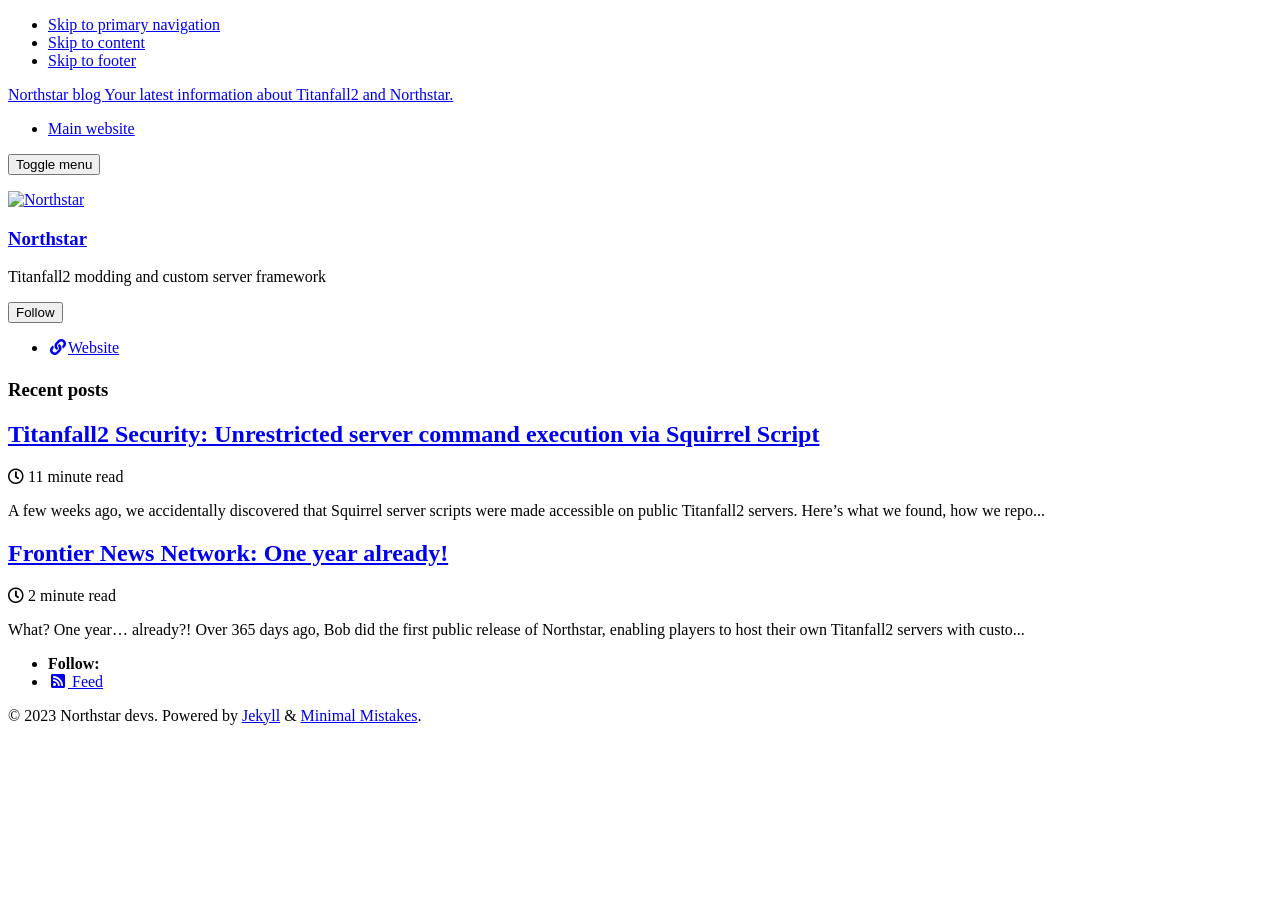
==== index.html @ 1e46d502 "jekyll build from Action bedf5f42bb04a371adc094c29cd2aaaa7dd830bb" ====
<!doctype html>
<!--
  Minimal Mistakes Jekyll Theme 4.24.0 by Michael Rose
  Copyright 2013-2020 Michael Rose - mademistakes.com | @mmistakes
  Free for personal and commercial use under the MIT license
  https://github.com/mmistakes/minimal-mistakes/blob/master/LICENSE
-->
<html lang="en" class="no-js">
  <head>
    <meta charset="utf-8">

<!-- begin _includes/seo.html --><title>Northstar blog</title>
<meta name="description" content="An amazing website.">


  


<!--
<meta property="og:type" content="website">
<meta property="og:locale" content="en_US">
<meta property="og:site_name" content="Northstar blog">
<meta property="og:title" content="Northstar blog">
<meta property="og:url" content="https://northstar.tf/blog/">
-->


  <meta property="og:description" content="An amazing website.">











  

  


<link rel="canonical" href="https://northstar.tf/blog/">










<!-- end _includes/seo.html -->



  <link href="/blog/feed.xml" type="application/atom+xml" rel="alternate" title="Northstar blog Feed">


<!-- https://t.co/dKP3o1e -->
<meta name="viewport" content="width=device-width, initial-scale=1.0">

<script>
  document.documentElement.className = document.documentElement.className.replace(/\bno-js\b/g, '') + ' js ';
</script>

<!-- For all browsers -->
<link rel="stylesheet" href="/blog/assets/css/main.css">
<link rel="preload" href="https://cdn.jsdelivr.net/npm/@fortawesome/fontawesome-free@5/css/all.min.css" as="style" onload="this.onload=null;this.rel='stylesheet'">
<noscript><link rel="stylesheet" href="https://cdn.jsdelivr.net/npm/@fortawesome/fontawesome-free@5/css/all.min.css"></noscript>



    <!-- start custom head snippets -->

<!-- insert favicons. use https://realfavicongenerator.net/ -->
<link rel="apple-touch-icon" sizes="120x120" href="/blog/assets/images/favicon/apple-touch-icon.png">
<link rel="icon" type="image/png" sizes="32x32" href="/blog/assets/images/favicon/favicon-32x32.png">
<link rel="icon" type="image/png" sizes="16x16" href="/blog/assets/images/favicon/favicon-16x16.png">
<link rel="manifest" href="/blog/assets/images/favicon/site.webmanifest">
<link rel="mask-icon" href="/blog/assets/images/favicon/safari-pinned-tab.svg" color="#5bbad5">
<meta name="msapplication-TileColor" content="#da532c">
<meta name="theme-color" content="#ffffff">

<!-- end custom head snippets -->

  </head>

  <body class="layout--home">
    <nav class="skip-links">
  <ul>
    <li><a href="#site-nav" class="screen-reader-shortcut">Skip to primary navigation</a></li>
    <li><a href="#main" class="screen-reader-shortcut">Skip to content</a></li>
    <li><a href="#footer" class="screen-reader-shortcut">Skip to footer</a></li>
  </ul>
</nav>

    

<div class="masthead">
  <div class="masthead__inner-wrap">
    <div class="masthead__menu">
      <nav id="site-nav" class="greedy-nav">
        
        <a class="site-title" href="/blog/">
          Northstar blog
          <span class="site-subtitle">Your latest information about Titanfall2 and Northstar.</span>
        </a>
        <ul class="visible-links"><li class="masthead__menu-item">
              <a href="https://northstar.tf">Main website</a>
            </li></ul>
        
        <button class="greedy-nav__toggle hidden" type="button">
          <span class="visually-hidden">Toggle menu</span>
          <div class="navicon"></div>
        </button>
        <ul class="hidden-links hidden"></ul>
      </nav>
    </div>
  </div>
</div>


    <div class="initial-content">
      



<div id="main" role="main">
  
  <div class="sidebar sticky">
  


<div itemscope itemtype="https://schema.org/Person" class="h-card">

  
    <div class="author__avatar">
      <a href="https://northstar.tf/blog/">
        <img src="/blog/assets/images/northstar-logo.png" alt="Northstar" itemprop="image" class="u-photo">
      </a>
    </div>
  

  <div class="author__content">
    <h3 class="author__name p-name" itemprop="name">
      <a class="u-url" rel="me" href="https://northstar.tf/blog/" itemprop="url">Northstar</a>
    </h3>
    
      <div class="author__bio p-note" itemprop="description">
        <p>Titanfall2 modding and custom server framework</p>

      </div>
    
  </div>

  <div class="author__urls-wrapper">
    <button class="btn btn--inverse">Follow</button>
    <ul class="author__urls social-icons">
      

      
        
          
        
          
            <li><a href="https://northstar.tf/" rel="nofollow noopener noreferrer me" itemprop="sameAs"><i class="fas fa-fw fa-link" aria-hidden="true"></i><span class="label">Website</span></a></li>
          
        
          
        
          
        
          
        
          
        
      

      

      

      

      

      

      

      

      

      

      

      

      

      

      

      

      

      

      

      

      

      

      

      

      

      <!--
  <li>
    <a href="http://link-to-whatever-social-network.com/user/" itemprop="sameAs" rel="nofollow noopener noreferrer me">
      <i class="fas fa-fw" aria-hidden="true"></i> Custom Social Profile Link
    </a>
  </li>
-->
    </ul>
  </div>
</div>

  
  </div>



  <div class="archive">
    
      <h1 id="page-title" class="page__title"></h1>
    
    

<h3 class="archive__subtitle">Recent posts</h3>




<div class="entries-list">
  
    



<div class="list__item">
  <article class="archive__item" itemscope itemtype="https://schema.org/CreativeWork">
    
    <h2 class="archive__item-title no_toc" itemprop="headline">
      
        <a href="/blog/vanilla-unrestricted-server-script/" rel="permalink">Titanfall2 Security: Unrestricted server command execution via Squirrel Script
</a>
      
    </h2>
    

  <p class="page__meta">
    

    

    
      
      

      <span class="page__meta-readtime">
        <i class="far fa-clock" aria-hidden="true"></i>
        
          11 minute read
        
      </span>
    
  </p>


    <p class="archive__item-excerpt" itemprop="description">A few weeks ago, we accidentally discovered that Squirrel server scripts were made accessible on public Titanfall2 servers. Here’s what we found, how we repo...</p>
  </article>
</div>

  
    



<div class="list__item">
  <article class="archive__item" itemscope itemtype="https://schema.org/CreativeWork">
    
    <h2 class="archive__item-title no_toc" itemprop="headline">
      
        <a href="/blog/one-year/" rel="permalink">Frontier News Network: One year already!
</a>
      
    </h2>
    

  <p class="page__meta">
    

    

    
      
      

      <span class="page__meta-readtime">
        <i class="far fa-clock" aria-hidden="true"></i>
        
          2 minute read
        
      </span>
    
  </p>


    <p class="archive__item-excerpt" itemprop="description">What? One year… already?!

Over 365 days ago, Bob did the first public release of Northstar, enabling players to host their own Titanfall2 servers with custo...</p>
  </article>
</div>

  
</div>




  </div>
</div>
    </div>

    

    <div id="footer" class="page__footer">
      <footer>
        <!-- start custom footer snippets -->

<!-- end custom footer snippets -->
        <div class="page__footer-follow">
  <ul class="social-icons">
    
      <li><strong>Follow:</strong></li>
    

    
      
        
      
        
      
        
      
        
      
        
      
        
      
    

    
      <li><a href="/blog/feed.xml"><i class="fas fa-fw fa-rss-square" aria-hidden="true"></i> Feed</a></li>
    
  </ul>
</div>

<div class="page__footer-copyright">&copy; 2023 Northstar devs. Powered by <a href="https://jekyllrb.com" rel="nofollow">Jekyll</a> &amp; <a href="https://mademistakes.com/work/minimal-mistakes-jekyll-theme/" rel="nofollow">Minimal Mistakes</a>.</div>

      </footer>
    </div>

    
  <script src="/blog/assets/js/main.min.js"></script>










  </body>
</html>
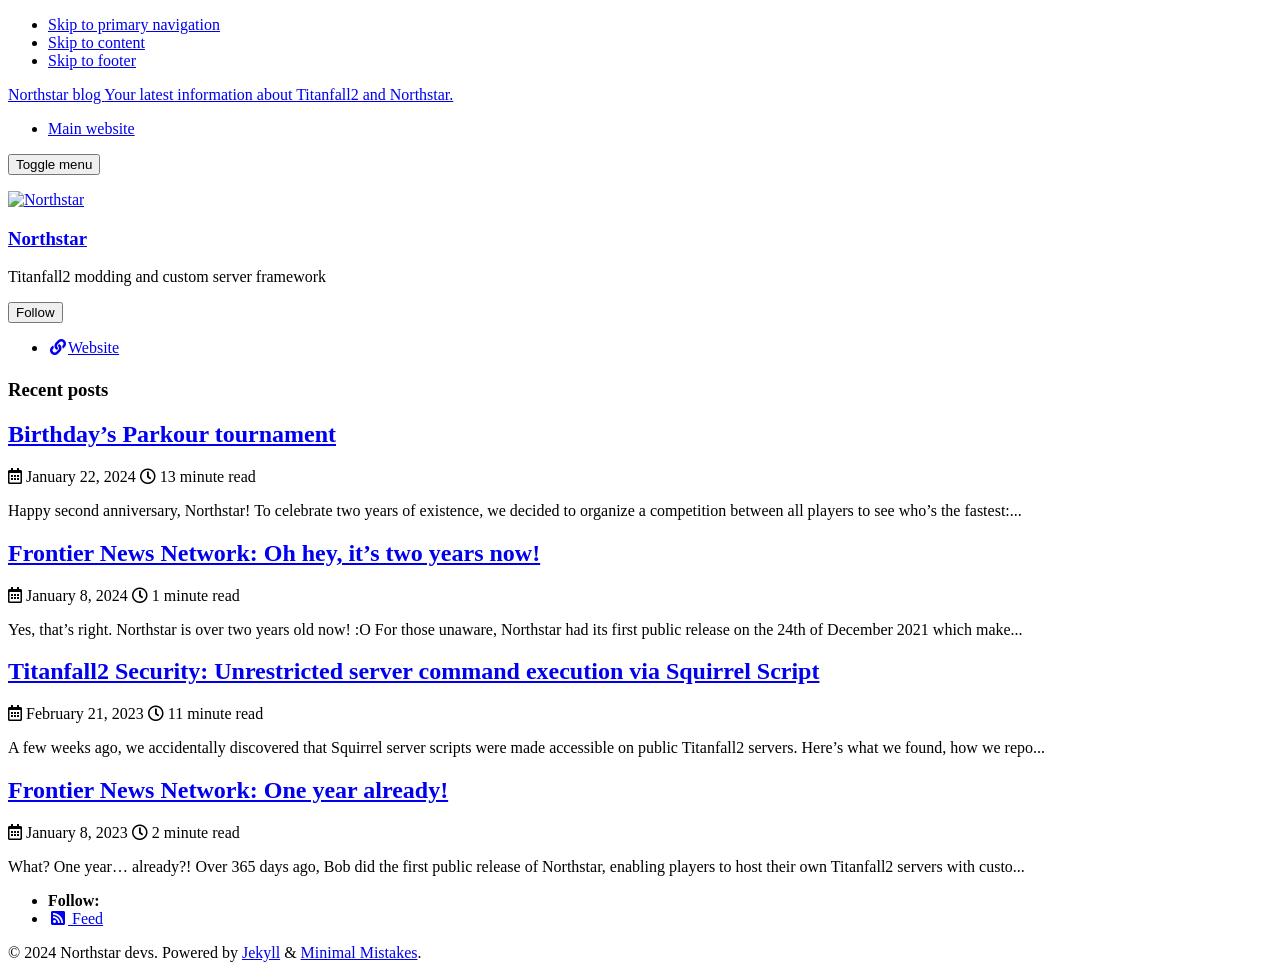
==== commit 65cfab1c: "jekyll build from Action faeb03d0f54b6cfa97a42cddd7d1ba137b397c68" ====
--- a/index.html
+++ b/index.html
@@ -266,6 +266,103 @@
     
     <h2 class="archive__item-title no_toc" itemprop="headline">
       
+        <a href="/blog/parkour-tournament/" rel="permalink">Birthday’s Parkour tournament
+</a>
+      
+    </h2>
+    
+
+  <p class="page__meta">
+    
+      
+      <span class="page__meta-date">
+        <i class="far fa-calendar-alt" aria-hidden="true"></i>
+        
+        <time datetime="2024-01-22T00:00:00+00:00">January 22, 2024</time>
+      </span>
+    
+
+    <span class="page__meta-sep"></span>
+
+    
+      
+      
+
+      <span class="page__meta-readtime">
+        <i class="far fa-clock" aria-hidden="true"></i>
+        
+          13 minute read
+        
+      </span>
+    
+  </p>
+
+
+    <p class="archive__item-excerpt" itemprop="description">Happy second anniversary, Northstar!
+
+To celebrate two years of existence, we decided to organize a competition between all players to see who’s the fastest:...</p>
+  </article>
+</div>
+
+  
+    
+
+
+
+<div class="list__item">
+  <article class="archive__item" itemscope itemtype="https://schema.org/CreativeWork">
+    
+    <h2 class="archive__item-title no_toc" itemprop="headline">
+      
+        <a href="/blog/two-years/" rel="permalink">Frontier News Network: Oh hey, it’s two years now!
+</a>
+      
+    </h2>
+    
+
+  <p class="page__meta">
+    
+      
+      <span class="page__meta-date">
+        <i class="far fa-calendar-alt" aria-hidden="true"></i>
+        
+        <time datetime="2024-01-08T00:00:00+00:00">January 8, 2024</time>
+      </span>
+    
+
+    <span class="page__meta-sep"></span>
+
+    
+      
+      
+
+      <span class="page__meta-readtime">
+        <i class="far fa-clock" aria-hidden="true"></i>
+        
+          1 minute read
+        
+      </span>
+    
+  </p>
+
+
+    <p class="archive__item-excerpt" itemprop="description">Yes, that’s right.
+Northstar is over two years old now! :O
+
+For those unaware, Northstar had its first public release on the 24th of December 2021 which make...</p>
+  </article>
+</div>
+
+  
+    
+
+
+
+<div class="list__item">
+  <article class="archive__item" itemscope itemtype="https://schema.org/CreativeWork">
+    
+    <h2 class="archive__item-title no_toc" itemprop="headline">
+      
         <a href="/blog/vanilla-unrestricted-server-script/" rel="permalink">Titanfall2 Security: Unrestricted server command execution via Squirrel Script
 </a>
       
@@ -274,8 +371,15 @@
 
   <p class="page__meta">
     
-
-    
+      
+      <span class="page__meta-date">
+        <i class="far fa-calendar-alt" aria-hidden="true"></i>
+        
+        <time datetime="2023-02-21T00:00:00+00:00">February 21, 2023</time>
+      </span>
+    
+
+    <span class="page__meta-sep"></span>
 
     
       
@@ -313,8 +417,15 @@
 
   <p class="page__meta">
     
-
-    
+      
+      <span class="page__meta-date">
+        <i class="far fa-calendar-alt" aria-hidden="true"></i>
+        
+        <time datetime="2023-01-08T00:00:00+00:00">January 8, 2023</time>
+      </span>
+    
+
+    <span class="page__meta-sep"></span>
 
     
       
@@ -381,7 +492,7 @@
   </ul>
 </div>
 
-<div class="page__footer-copyright">&copy; 2023 Northstar devs. Powered by <a href="https://jekyllrb.com" rel="nofollow">Jekyll</a> &amp; <a href="https://mademistakes.com/work/minimal-mistakes-jekyll-theme/" rel="nofollow">Minimal Mistakes</a>.</div>
+<div class="page__footer-copyright">&copy; 2024 Northstar devs. Powered by <a href="https://jekyllrb.com" rel="nofollow">Jekyll</a> &amp; <a href="https://mademistakes.com/work/minimal-mistakes-jekyll-theme/" rel="nofollow">Minimal Mistakes</a>.</div>
 
       </footer>
     </div>
